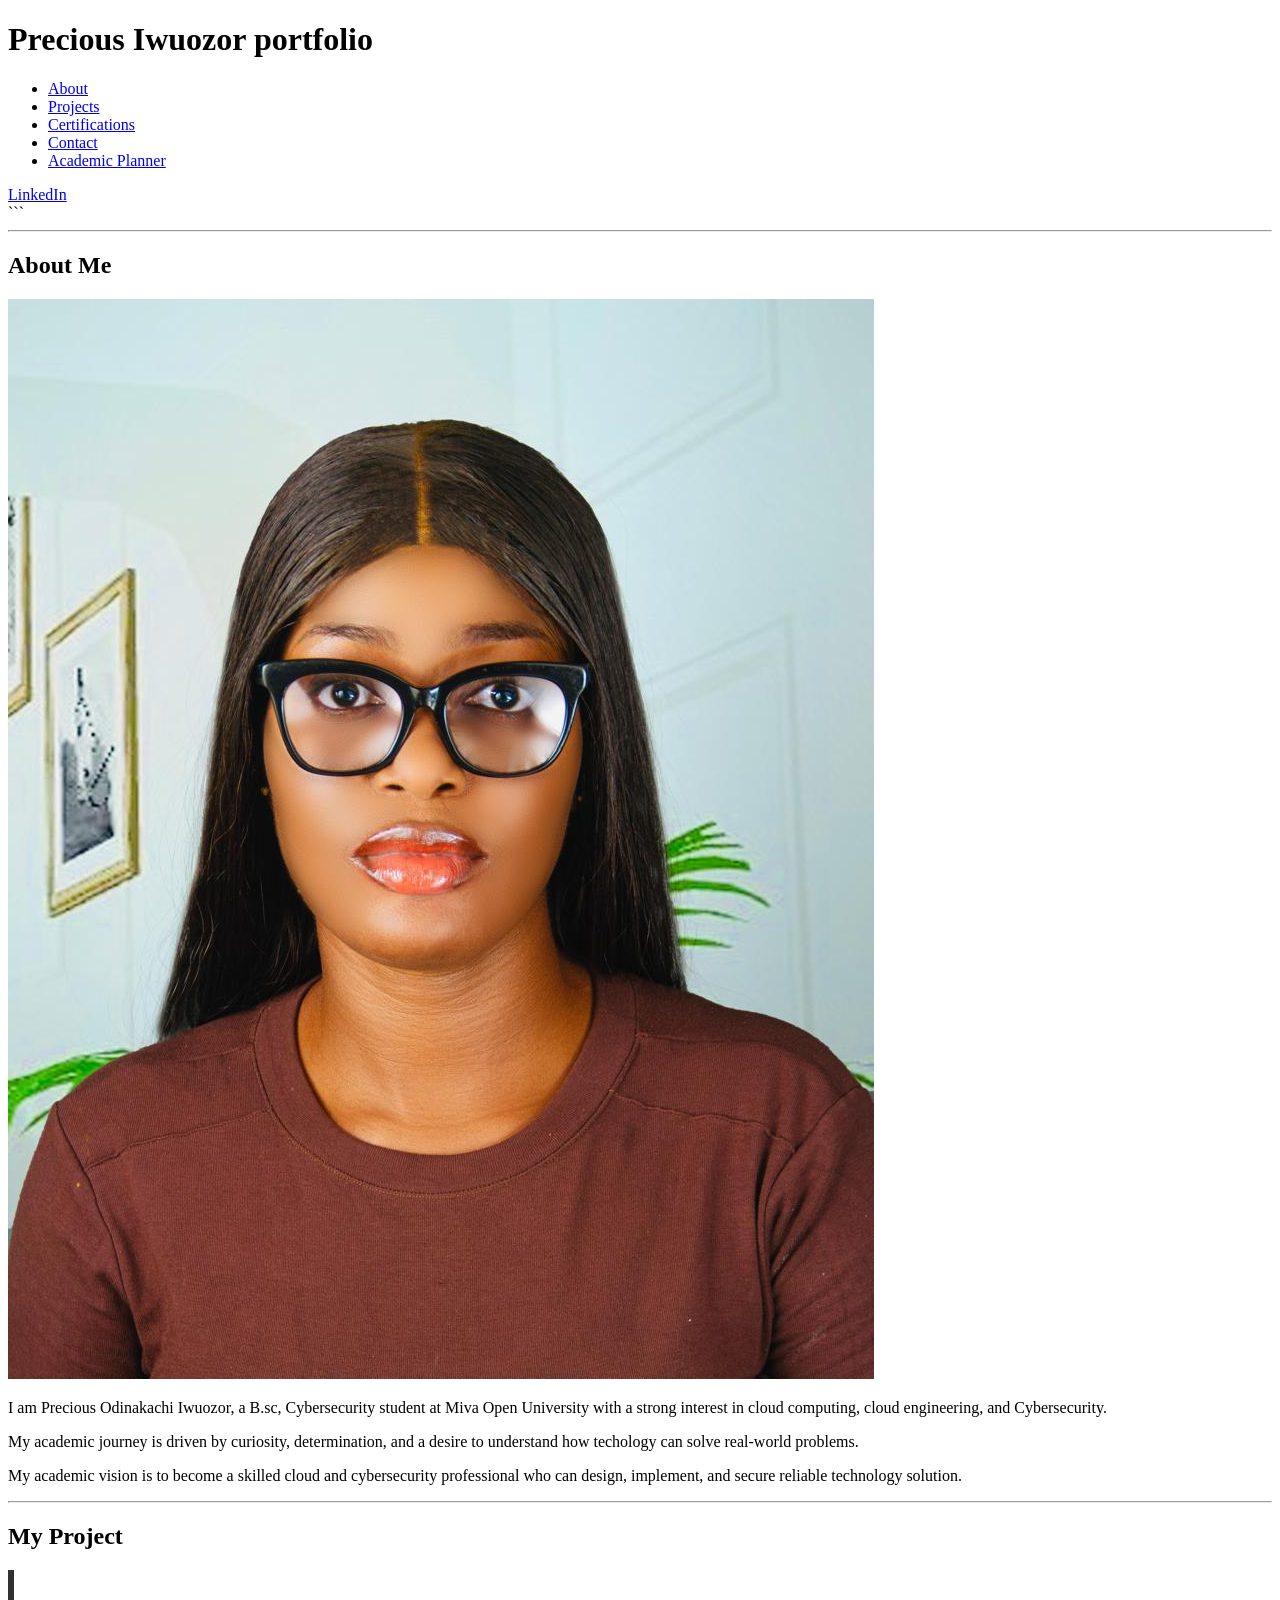
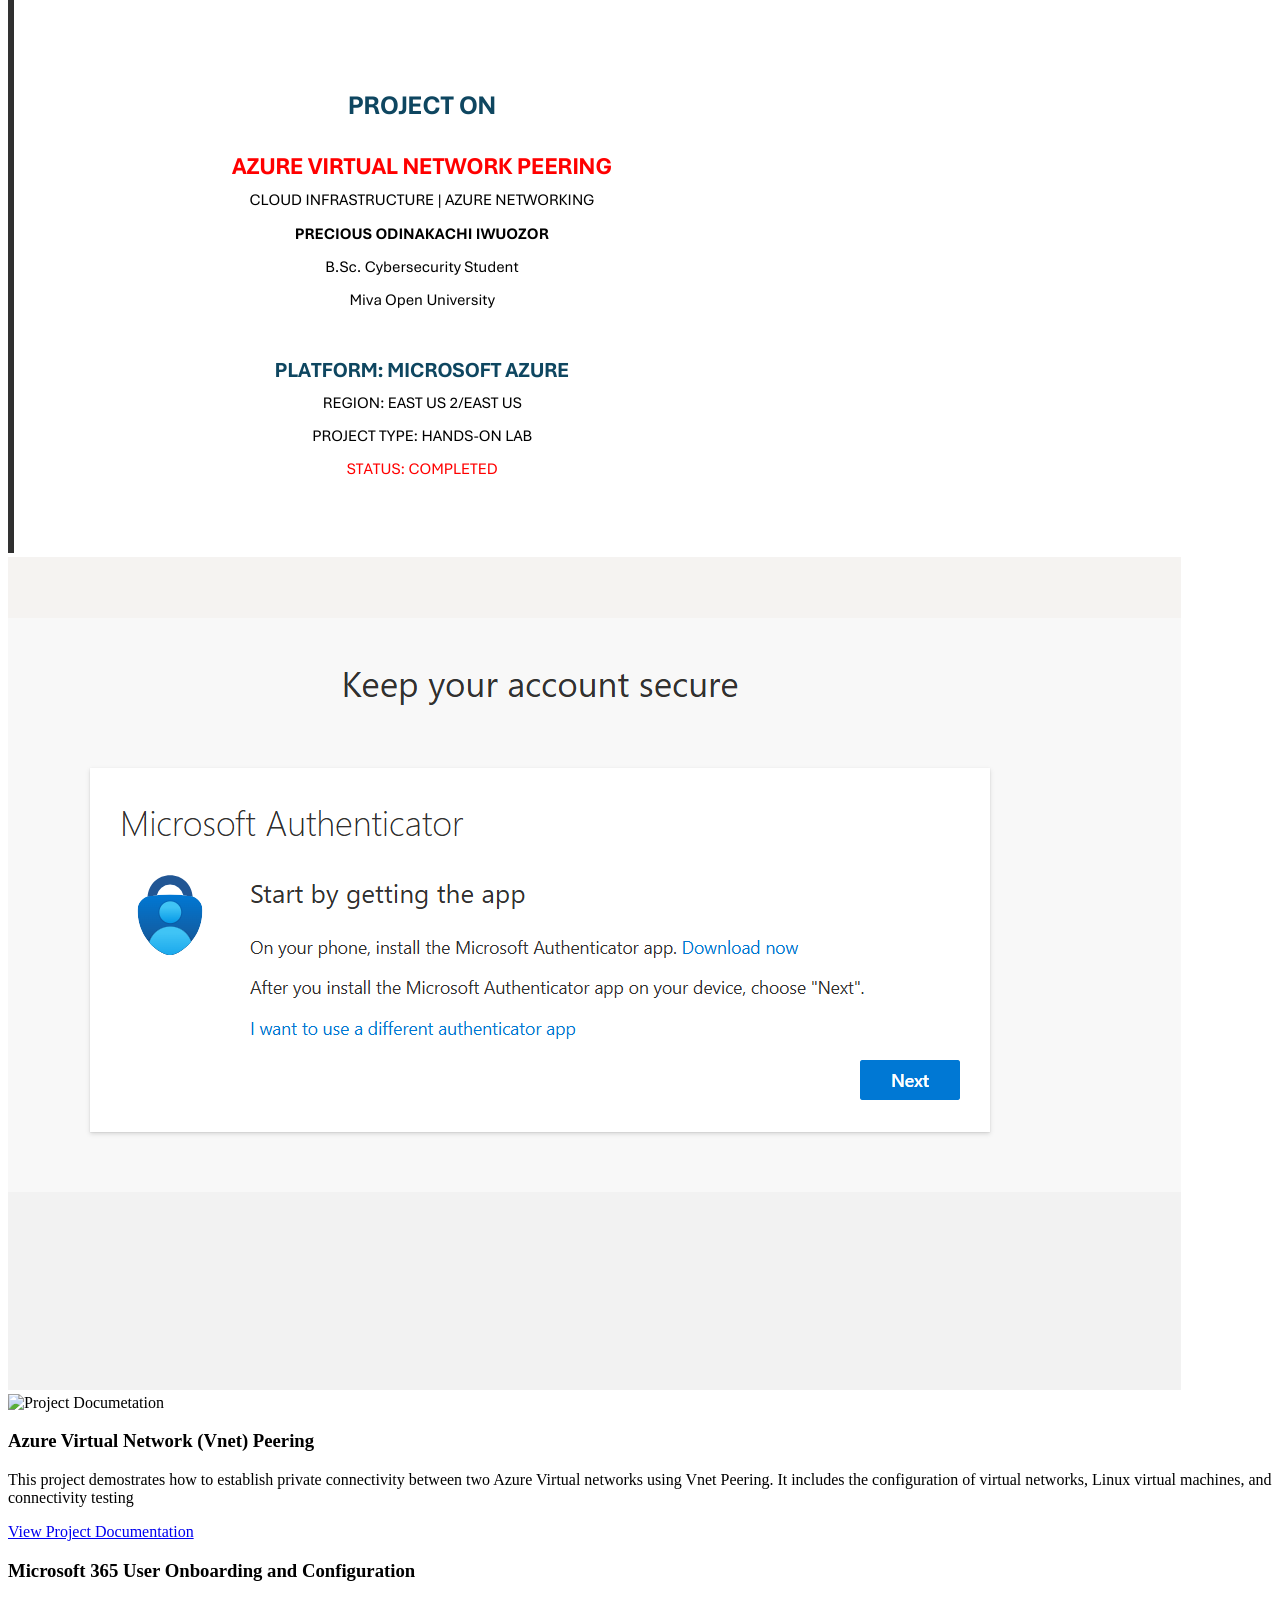
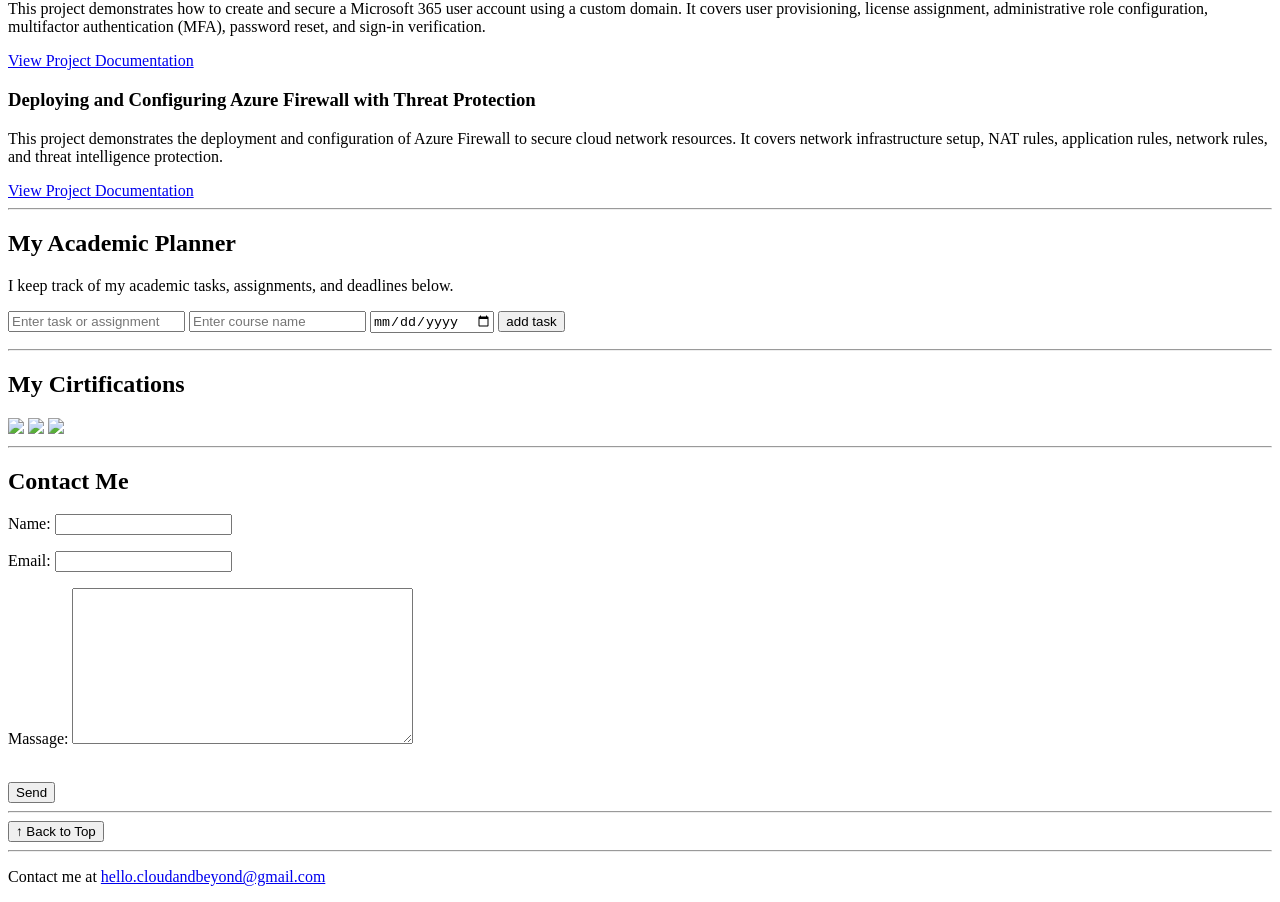
==== index.html @ 34e58ed0 "Rename index.html.html to index.html" ====
<!DOCTYPE html>
<html lang="en">

<head>
    <meta charset="UTF-8">
    <meta name="viewport" content="width=device-width, initial-scale=1.0">
    <title>precious iwuozor portfolio</title>
    <link rel="stylesheet" href="style.css">

</head>

<body>
    <!--This head section contains the title and menu-->
    <header>
        <h1>Precious Iwuozor portfolio</h1>
        <nav>
            <ul>
                <li><a href="#about">About</a></li>
                <li><a href="#projects">Projects</a></li>
                <li><a href="#certifications">Certifications</a></li>
                <li><a href="#contact">Contact</a></li>
                <li><a href="#planner">Academic Planner</a></li>

        </nav>

        <a href="https://www.linkedin.com/in/iwuozorprecious/" target="_blank" rel="noopener noreferrer">
            LinkedIn
        </a>

    </header>
    ```
    <hr />


    <main>
        <section id="about">
            <h2>About Me</h2>
            <div class="about-container">
                <img src="precious.jpg.jpg" alt="my picture">


                </a>
                <div class=" about-text">
                    <p>I am Precious Odinakachi Iwuozor, a B.sc, Cybersecurity student at Miva Open
                        University with a strong interest in cloud computing, cloud engineering,
                        and Cybersecurity.
                    </p>

                    <P>My academic journey is driven by curiosity, determination, and a desire to understand
                        how techology can solve real-world problems.
                    </P>

                    <p>My academic vision is to become a skilled cloud and cybersecurity professional who can
                        design, implement, and secure reliable technology solution.
                    </p>
                </div>

            </div>
        </section>

        <hr />

        <section id="projects">
            <h2>My Project</h2>
            <div class="gallery">
                <img src="p1.png" alt="Project Documentation">
                <img src="mfa1.png" alt="Project Documentation">
                <img src="FIRE WALL OVERVIEW.jpg" alt="Project Documetation">
            </div class="project-card">
            <h3>Azure Virtual Network (Vnet) Peering</h3>
            <p>This project demostrates how to establish
                private connectivity between two
                Azure Virtual networks using Vnet Peering.
                It includes the configuration of virtual networks,
                Linux virtual machines, and connectivity testing
            </p>

            <a href="Azure Virtual Network Peering.pdf" target="_blank" class="project-btn">
                View Project Documentation
            </a>

            <div class="project-card">


                <h3>Microsoft 365 User Onboarding and Configuration</h3>
                <p>
                    This project demonstrates how to create and secure
                    a Microsoft 365 user account using a custom domain.
                    It covers user provisioning, license assignment,
                    administrative role configuration, multifactor
                    authentication (MFA), password reset, and sign-in
                    verification.
                </p>

                <a href="m365 user onbording configuration3.pdf" target="_blank" class="project-btn">
                    View Project Documentation</a>

                </a>

            </div>
            <div class="project-card">

                <h3>Deploying and Configuring Azure Firewall with Threat Protection</h3>
                <p>This project demonstrates the deployment and
                    configuration of Azure Firewall to secure cloud
                    network resources. It covers network infrastructure
                    setup, NAT rules, application rules, network rules,
                    and threat intelligence protection.
                </p>
                <a href="firewall and threat configuration.pdf" target="_blank" class="project-btn">
                    View Project Documentation
                </a>
            </div>

        </section>

        <hr />


        <section id="academic-planner">

            <h2>My Academic Planner</h2>

            <p class="planner-intro">
                I keep track of my academic tasks,
                assignments, and deadlines below.
            </p>

            <form id="planner-form">

                <input type="text" id="task-name" placeholder="Enter task or assignment" required>

                <input type="text" id="course-name" placeholder="Enter course name" required>

                <input type="date" id="due-date" required>

                <button type="submit">add task</button>

            </form>


            <ul id="task-list"></ul>

        </section>

        <hr>

        <section id="cirtifications">
            <h2>My Cirtifications</h2>
            <div class="gallery">

                <img src="AZ-900.png" image 1">
                <img src="AZ-104.png" image 2">
                <img src="SC-900.png" image 3">
            </div>

        </section>

        <hr />

        <section id="contact">
            <h2>Contact Me</h2>
            <form id="myForm" action="">
                <label for="name">Name: </label>
                <input type="text" id="name" name="name"> <br />
                <p id="nameError" class="error"></p>

                <label for="Email">Email: </label>
                <input type="email" id="email" name="email"> <br />
                <p id="emailError" class="error"></p>

                <label for="massage">Massage: </label>
                <textarea name="massage" id="massage" cols="40" rows="10"></textarea>
                <p id="massageError" class="error"></p>

                <br />
                <input type="submit" value="Send">


            </form>
        </section>

    </main>

    <hr />

    <button id="backToTop" title="Back to Top">
        ↑ Back to Top
    </button>

    <hr>

    <footer>
        <p>Contact me at <a href="#">hello.cloudandbeyond@gmail.com</a></p>
    </footer>
    <script src="script.js"></script>
</body>

</html>
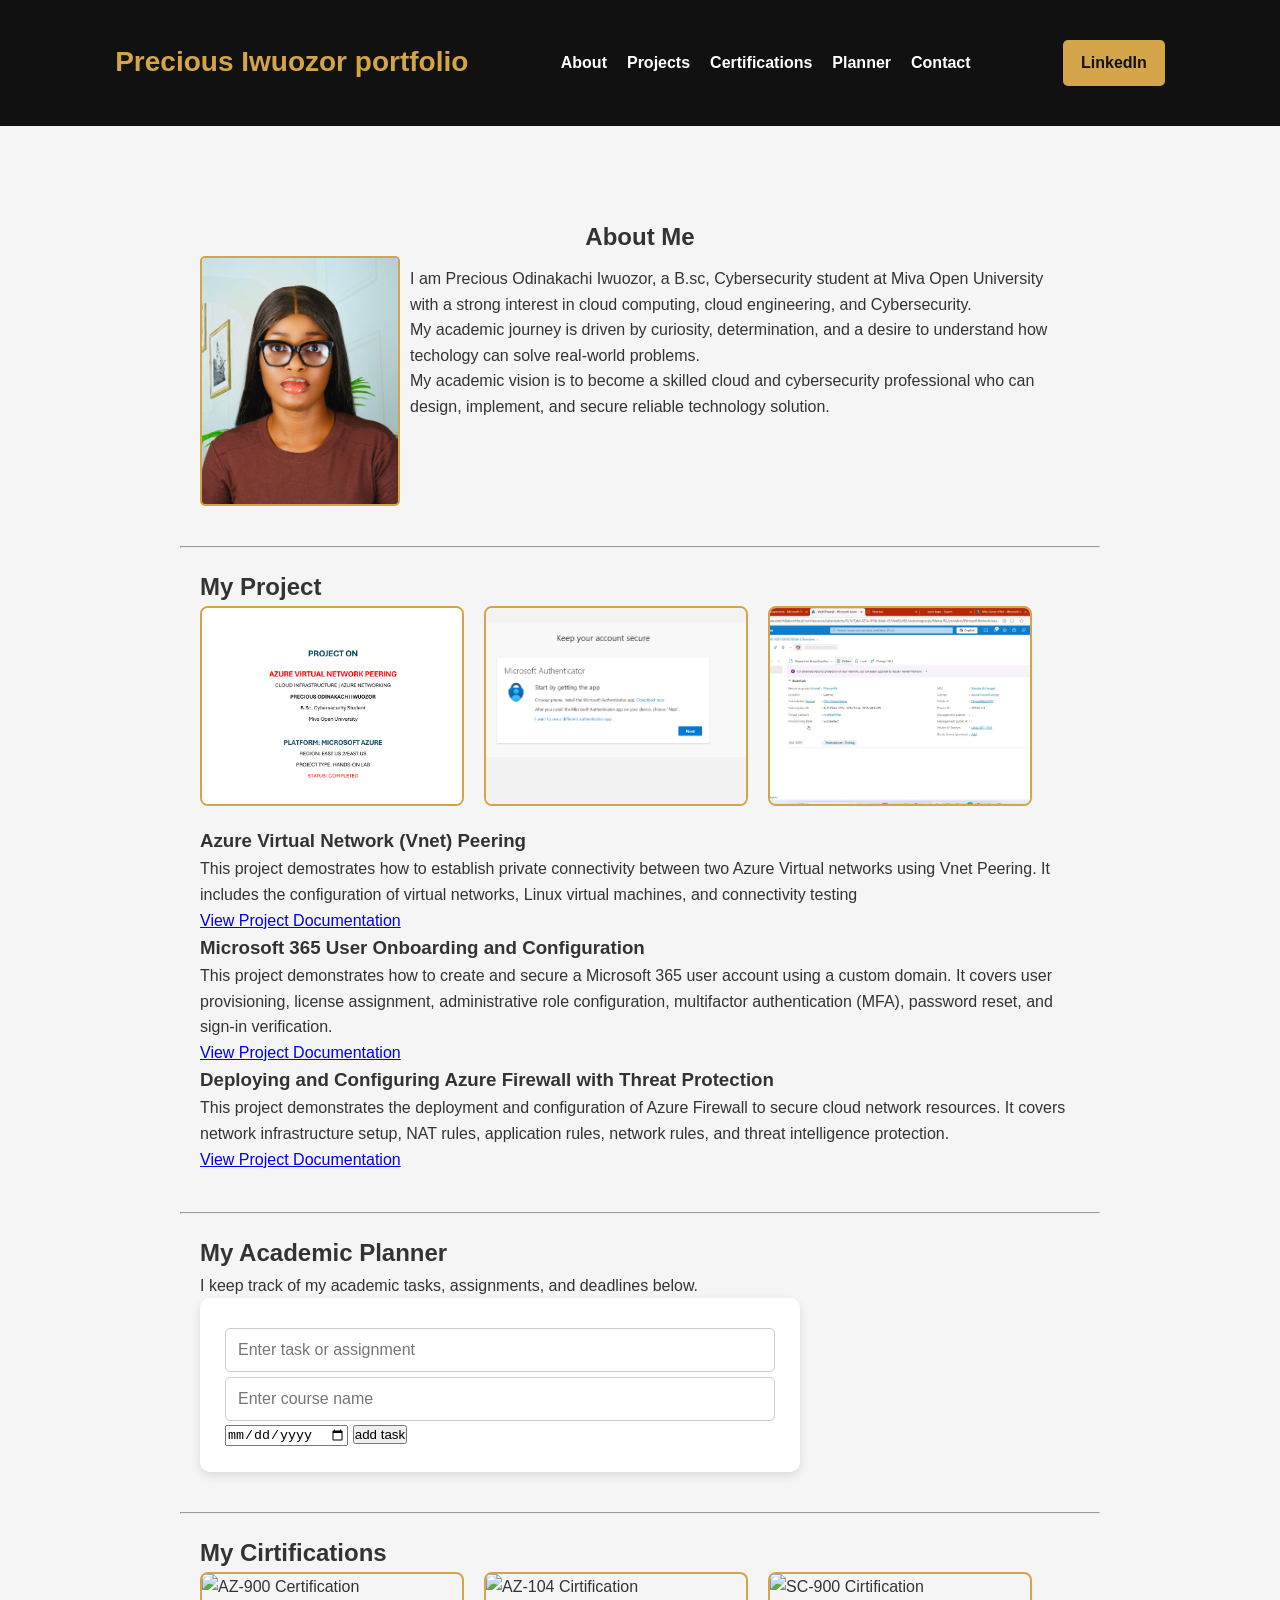
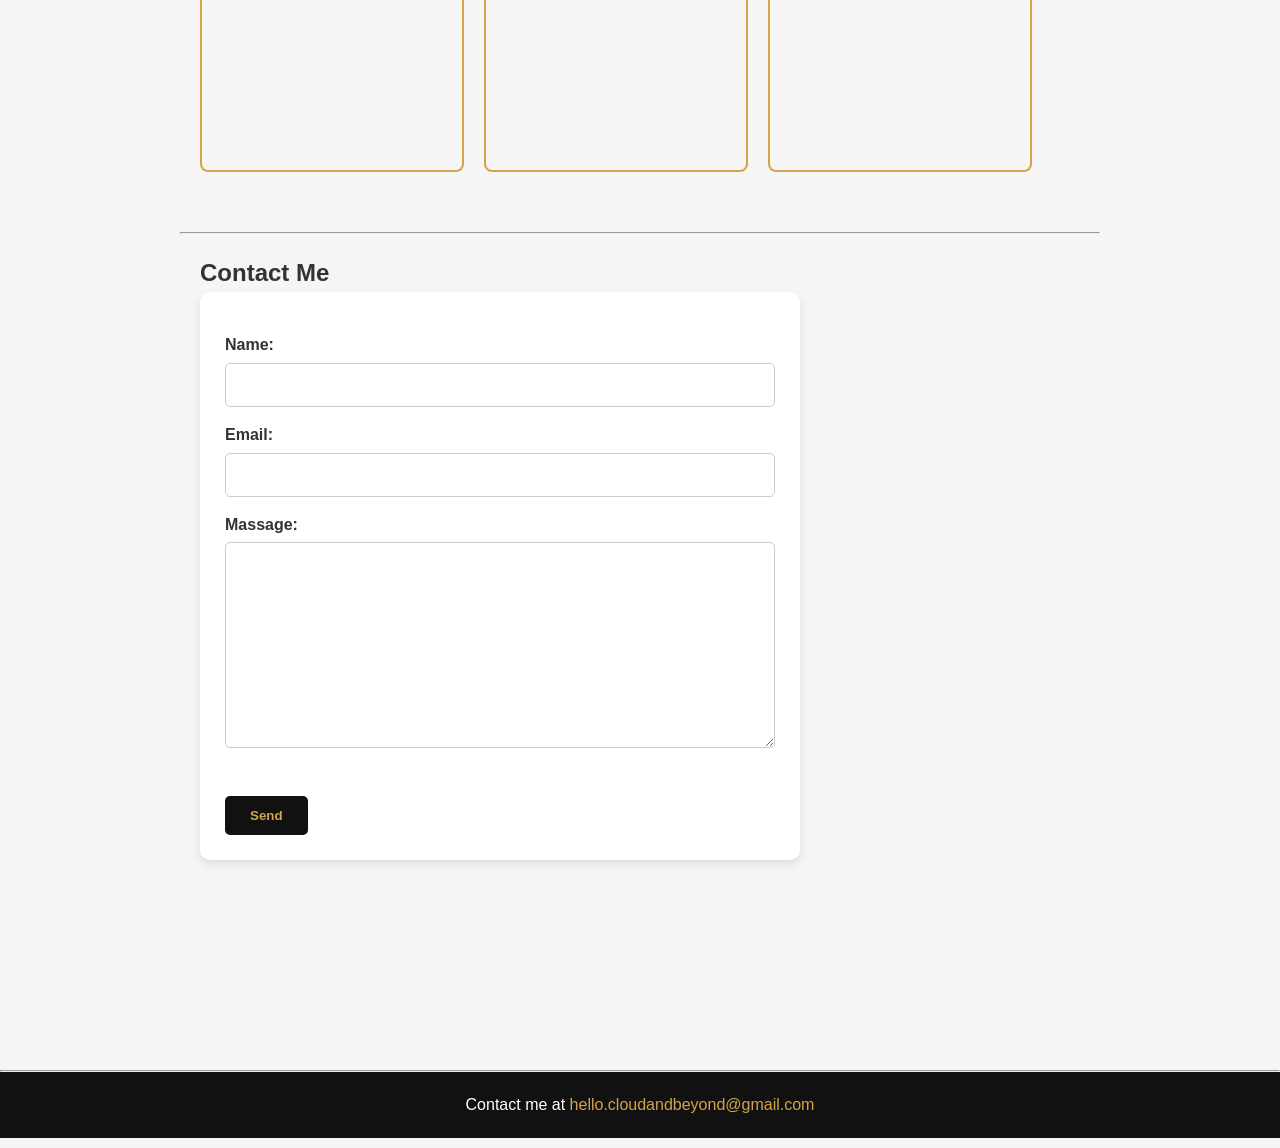
==== commit 63db42ea: "Add files via upload" ====
--- a/index.html
+++ b/index.html
@@ -18,8 +18,9 @@
                 <li><a href="#about">About</a></li>
                 <li><a href="#projects">Projects</a></li>
                 <li><a href="#certifications">Certifications</a></li>
+                <li><a href="#planner">Planner</a></li>
                 <li><a href="#contact">Contact</a></li>
-                <li><a href="#planner">Academic Planner</a></li>
+
 
         </nav>
 
@@ -65,7 +66,7 @@
             <div class="gallery">
                 <img src="p1.png" alt="Project Documentation">
                 <img src="mfa1.png" alt="Project Documentation">
-                <img src="FIRE WALL OVERVIEW.jpg" alt="Project Documetation">
+                <img src="firew1.jpg" alt="Project Documetation">
             </div class="project-card">
             <h3>Azure Virtual Network (Vnet) Peering</h3>
             <p>This project demostrates how to establish
@@ -146,12 +147,15 @@
         <hr>
 
         <section id="cirtifications">
+
             <h2>My Cirtifications</h2>
+
             <div class="gallery">
 
-                <img src="AZ-900.png" image 1">
-                <img src="AZ-104.png" image 2">
-                <img src="SC-900.png" image 3">
+                <img src="AZ-900.png" alt="AZ-900 Certification">
+                <img src="AZ-104.png" alt="AZ-104 Cirtification">
+                <img src="SC-900.png" alt="SC-900 Cirtification">
+
             </div>
 
         </section>
@@ -182,11 +186,6 @@
 
     </main>
 
-    <hr />
-
-    <button id="backToTop" title="Back to Top">
-        ↑ Back to Top
-    </button>
 
     <hr>
 
@@ -196,4 +195,4 @@
     <script src="script.js"></script>
 </body>
 
-</html>
+</html>
--- a/style.css
+++ b/style.css
@@ -0,0 +1,221 @@
+* {
+    margin: 0;
+    padding: 0;
+    box-sizing: border-box;
+
+}
+
+html {
+    scroll-behavior: smooth;
+}
+
+body {
+    font-family: Arial, Helvetica, sans-serif;
+    background-color: #f5f5f5;
+    color: #333;
+    line-height: 1.6;
+
+}
+
+header {
+    position: fixed;
+    top: 0;
+    left: 0;
+    width: 100%;
+    z-index: 1000;
+    background-color: #111111;
+    color: #ffffff;
+    padding: 40px 9%;
+    display: flex;
+    justify-content: space-between;
+    align-items: center;
+    flex-wrap: wrap;
+}
+
+header h1 {
+    color: #D4A548;
+    font-size: 28px;
+}
+
+nav ul {
+    list-style: none;
+    display: flex;
+    gap: 20px;
+}
+
+nav ul li a {
+    text-decoration: none;
+    color: white;
+    font-weight: bold;
+    transition: 0.3s;
+}
+
+* {
+    margin: 0;
+    padding: 0;
+    box-sizing: border-box;
+}
+
+header>a {
+    text-decoration: none;
+    background-color: #D4A548;
+    color: #111111;
+    padding: 10px 18px;
+    border-radius: 5px;
+    font-weight: bold;
+}
+
+header>a:hover {
+    background-color: white;
+}
+
+main {
+    margin: 150px auto;
+    width: 960px;
+    max-width: 1100px;
+    padding: 20px;
+
+}
+
+section {
+    background-color: #f5f5f5;
+    margin-bottom: 20px;
+    padding: 20px;
+
+}
+
+#about h2 {
+    text-align: center;
+
+}
+
+.about-container {
+    display: flex;
+    flex-direction: row;
+    justify-content: space-between;
+}
+
+@mdia (max-width: 700px) {
+    .about-container {
+        flex-direction: column;
+
+    }
+}
+
+.about-container img {
+    max-width: 200px;
+    margin: 0 auto;
+}
+
+.about-container img {
+    width: 220px;
+    height: 250px;
+    object-fit: cover;
+    border-radius: 5px;
+    border: 2px solid #D4A548;
+}
+
+
+.about-text {
+    flex: 1;
+    min-width: 80px;
+    font-size: 16px;
+    padding: 10px;
+}
+
+.gallery {
+    display: flex;
+    gap: 20px;
+    flex-wrap: wrap;
+    margin-bottom: 20px;
+}
+
+.gallery {
+    display: flex;
+    gap: 20px;
+    flex-wrap: wrap;
+    margin-bottom: 20px;
+}
+
+.gallery img {
+    width: 30%;
+    min-width: 200px;
+    height: 200px;
+    object-fit: cover;
+    border-radius: 8px;
+    border: 2px solid #D4A548;
+    transition: transform 0.3s;
+}
+
+.gallery img:hover {
+    transform: scale(1.03);
+}
+
+section ul {
+    padding-left: 25px;
+}
+
+section ul li {
+    margin-bottom: 8px;
+}
+
+form {
+    background-color: white;
+    padding: 25px;
+    border-radius: 10px;
+    max-width: 600px;
+    box-shadow: 0 4px 10px rgba(0, 0, 0, 0.1);
+}
+
+form label {
+    display: block;
+    margin-top: 15px;
+    font-weight: bold;
+}
+
+form input[type="text"],
+form input[type="email"],
+form textarea {
+    width: 100%;
+    padding: 12px;
+    margin-top: 5px;
+    border: 1px solid #cccccc;
+    border-radius: 5px;
+    font-size: 16px;
+}
+
+form textarea {
+    resize: vertical;
+}
+
+form input[type="submit"] {
+    background-color: #111111;
+    color: #D4A548;
+    padding: 12px 25px;
+    border: none;
+    border-radius: 5px;
+    margin-top: 15px;
+    cursor: pointer;
+    font-weight: bold;
+}
+
+form input[type="submit"]:hover {
+    background-color: #D4A548;
+    color: #111111;
+}
+
+footer {
+    background-color: #111111;
+    color: white;
+    text-align: center;
+    padding: 20px;
+}
+
+footer a {
+    color: #D4A548;
+    text-decoration: none;
+}
+
+footer a:hover {
+    text-decoration: underline;
+}
